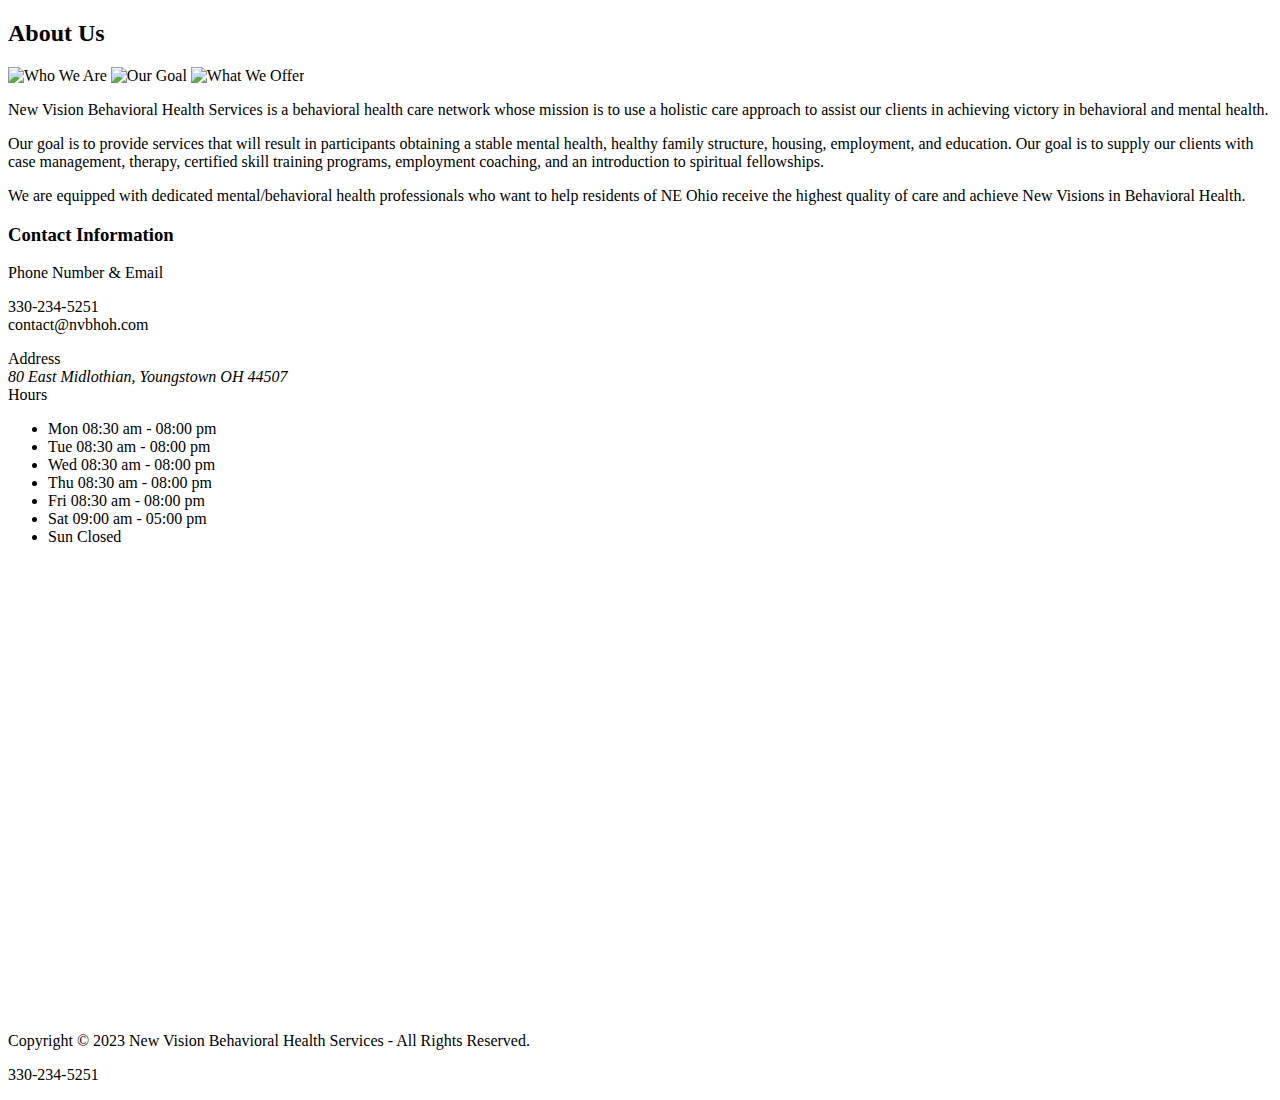
==== src/about.html @ 6af49c3f "Finilizing site" ====
<!DOCTYPE html>
<html lang="en">
<head>
    <meta charset="UTF-8">
    <meta name="viewport" content="width=device-width, initial-scale=1.0">
    <title>New Vision Behavioral Health Services</title>
    <link rel="shortcut icon" href="/nvbhs/assets/logos/logo3.webp" type="image/x-icon">
    <link rel="stylesheet" href="/nvbhs/styles/master.css?v=1.0">
    <link rel="stylesheet" href="/nvbhs/styles/about.css?v=1.0">
    <script src="https://www.google.com/recaptcha/api.js"></script>
    <script
    src="https://code.jquery.com/jquery-3.7.1.min.js"
    integrity="sha256-/JqT3SQfawRcv/BIHPThkBvs0OEvtFFmqPF/lYI/Cxo="
    crossorigin="anonymous"></script>
    <script defer>
        $(() => $('#nav-placeholder').load('/nvbhs/src/nav.html'));
    </script>
    <script defer>
        $(document).ready(() => {
            const height = $('footer').height()
            $('#content-wrapper').css('min-height', `calc(100vh - ${height}px -4rem)`);
        });
    </script>
    <script src="/nvbhs/javascript/hours.js"></script>
</head>
<body>
    <div id="nav-placeholder"></div>
    <div class="content-wrapper">
        <div class="no-footer-wrapper">
            <h2>About Us</h2>
            <main>
                <img id="who-we-are-logo" src="/nvbhs/assets/logos/who_we_are1.webp" alt="Who We Are" class="logo">
                <img id="our-goal-logo" src="/nvbhs/assets/logos/our_goal1.webp" alt="Our Goal" class="logo">
                <img id="what-we-offer-logo" src="/nvbhs/assets/logos/what_we_offer1.webp" alt="What We Offer" class="logo">
                <p id="who-we-are-p">New Vision Behavioral Health Services is a behavioral health care network whose mission is to use a holistic care approach to assist our clients in achieving victory in behavioral and mental health.</p>
                <p id="our-goal-p">Our goal is to provide services that will result in participants obtaining a stable mental health, healthy family structure, housing, employment, and education. Our goal is to supply our clients with case management, therapy, certified skill training programs, employment coaching, and an introduction to spiritual fellowships.</p>
                <p id="what-we-offer-p">We are equipped with dedicated mental/behavioral health professionals who want to help residents of NE Ohio receive the highest quality of care and achieve New Visions in Behavioral Health. </p>
            </main>
            <section>
                <div id="contact-info-container">
                    <h3>Contact Information</h3>
                    <span>Phone Number & Email</span>
                    <p>330-234-5251<br>contact@nvbhoh.com</p>
                    <span>Address</span>
                    <address>80 East Midlothian, Youngstown OH 44507</address>
                    <div id="hours-container">
                        <span id="hours">Hours <img src="/nvbhs/assets/images/down-arrow.png" alt=""></span>
                        <p id="today-hours"></p>
                        <ul id="hours-list">
                            <li>Mon 08:30 am - 08:00 pm</li>
                            <li>Tue 08:30 am - 08:00 pm</li>
                            <li>Wed 08:30 am - 08:00 pm</li>
                            <li>Thu 08:30 am - 08:00 pm</li>
                            <li>Fri 08:30 am - 08:00 pm</li>
                            <li>Sat 09:00 am - 05:00 pm</li>
                            <li>Sun Closed</li>
                        </ul>
                    </div>
                </div>
                <div id="directions">
                    <iframe src="https://www.google.com/maps/embed?pb=!1m18!1m12!1m3!1d3008.3609446712067!2d-80.66137432268943!3d41.06110221616835!2m3!1f0!2f0!3f0!3m2!1i1024!2i768!4f13.1!3m3!1m2!1s0x8833facb3ec76c6f%3A0x40d3fc10c9a817d2!2s80%20E%20Midlothian%20Blvd%2C%20Youngstown%2C%20OH%2044507!5e0!3m2!1sen!2sus!4v1698791324848!5m2!1sen!2sus" width="600" height="450" style="border:0;" allowfullscreen="" loading="lazy" referrerpolicy="no-referrer-when-downgrade"></iframe>
                </div>
            </section>
        </div>
        <footer>
            <p id="copy-right">Copyright © 2023 New Vision Behavioral Health Services - All Rights Reserved.</p>
            <p id="phone_num">330-234-5251</p>
        </footer>
    </div>
</body>
</html>
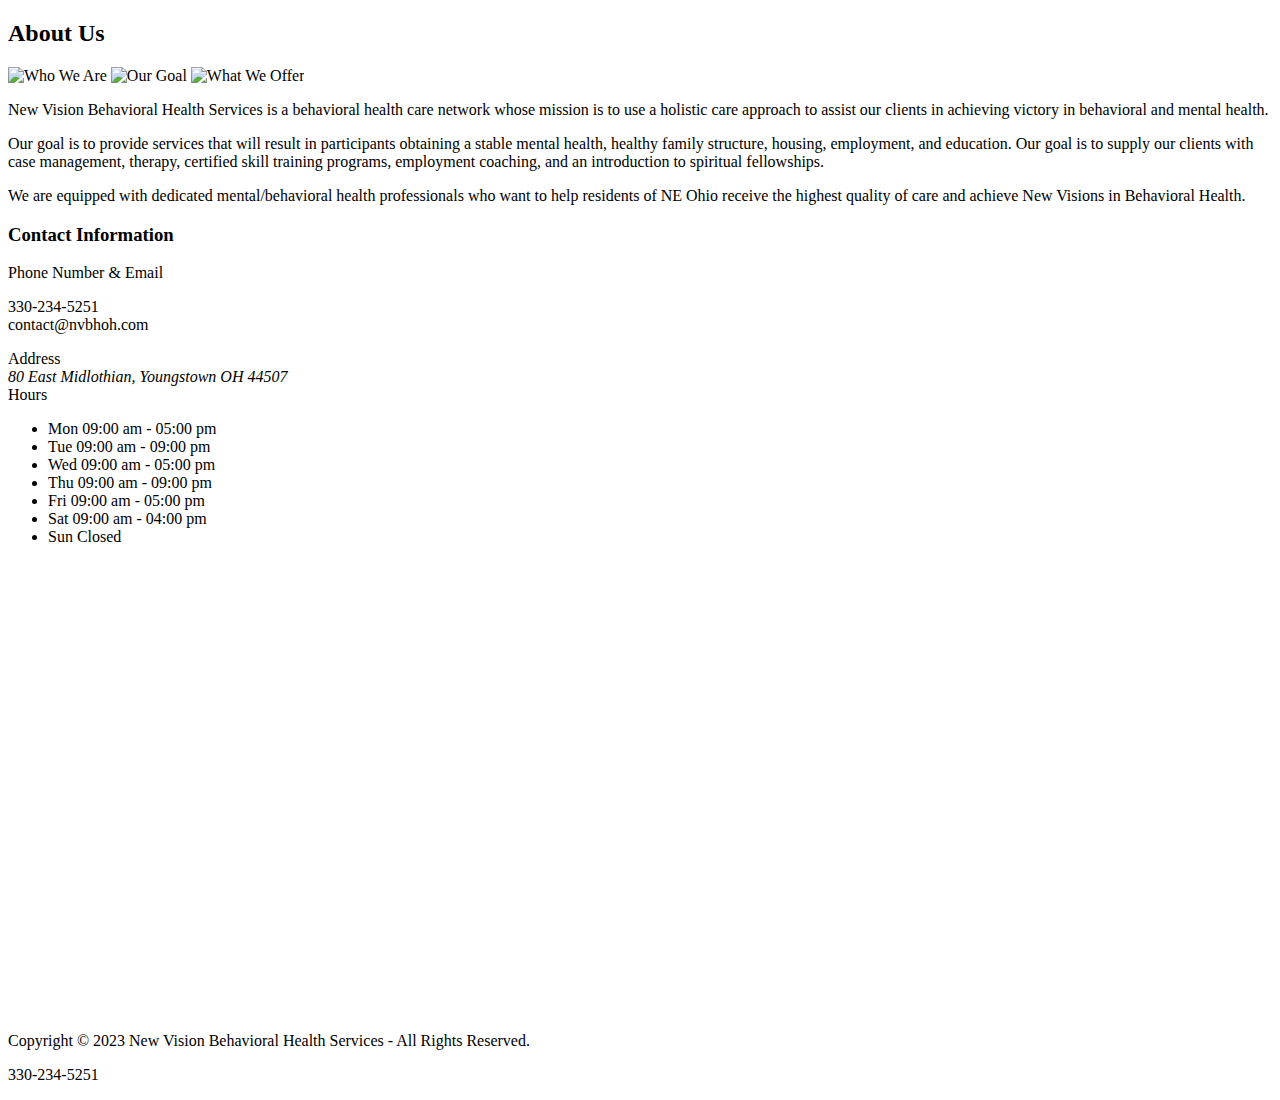
==== commit 39b21773: "Edited hours and form placeholders" ====
--- a/src/about.html
+++ b/src/about.html
@@ -21,7 +21,7 @@
             $('#content-wrapper').css('min-height', `calc(100vh - ${height}px -4rem)`);
         });
     </script>
-    <script src="/nvbhs/javascript/hours.js"></script>
+    <script src="/nvbhs/javascript/hours.js?v=1.1"></script>
 </head>
 <body>
     <div id="nav-placeholder"></div>
@@ -47,12 +47,12 @@
                         <span id="hours">Hours <img src="/nvbhs/assets/images/down-arrow.png" alt=""></span>
                         <p id="today-hours"></p>
                         <ul id="hours-list">
-                            <li>Mon 08:30 am - 08:00 pm</li>
-                            <li>Tue 08:30 am - 08:00 pm</li>
-                            <li>Wed 08:30 am - 08:00 pm</li>
-                            <li>Thu 08:30 am - 08:00 pm</li>
-                            <li>Fri 08:30 am - 08:00 pm</li>
-                            <li>Sat 09:00 am - 05:00 pm</li>
+                            <li>Mon 09:00 am - 05:00 pm</li>
+                            <li>Tue 09:00 am - 09:00 pm</li>
+                            <li>Wed 09:00 am - 05:00 pm</li>
+                            <li>Thu 09:00 am - 09:00 pm</li>
+                            <li>Fri 09:00 am - 05:00 pm</li>
+                            <li>Sat 09:00 am - 04:00 pm</li>
                             <li>Sun Closed</li>
                         </ul>
                     </div>
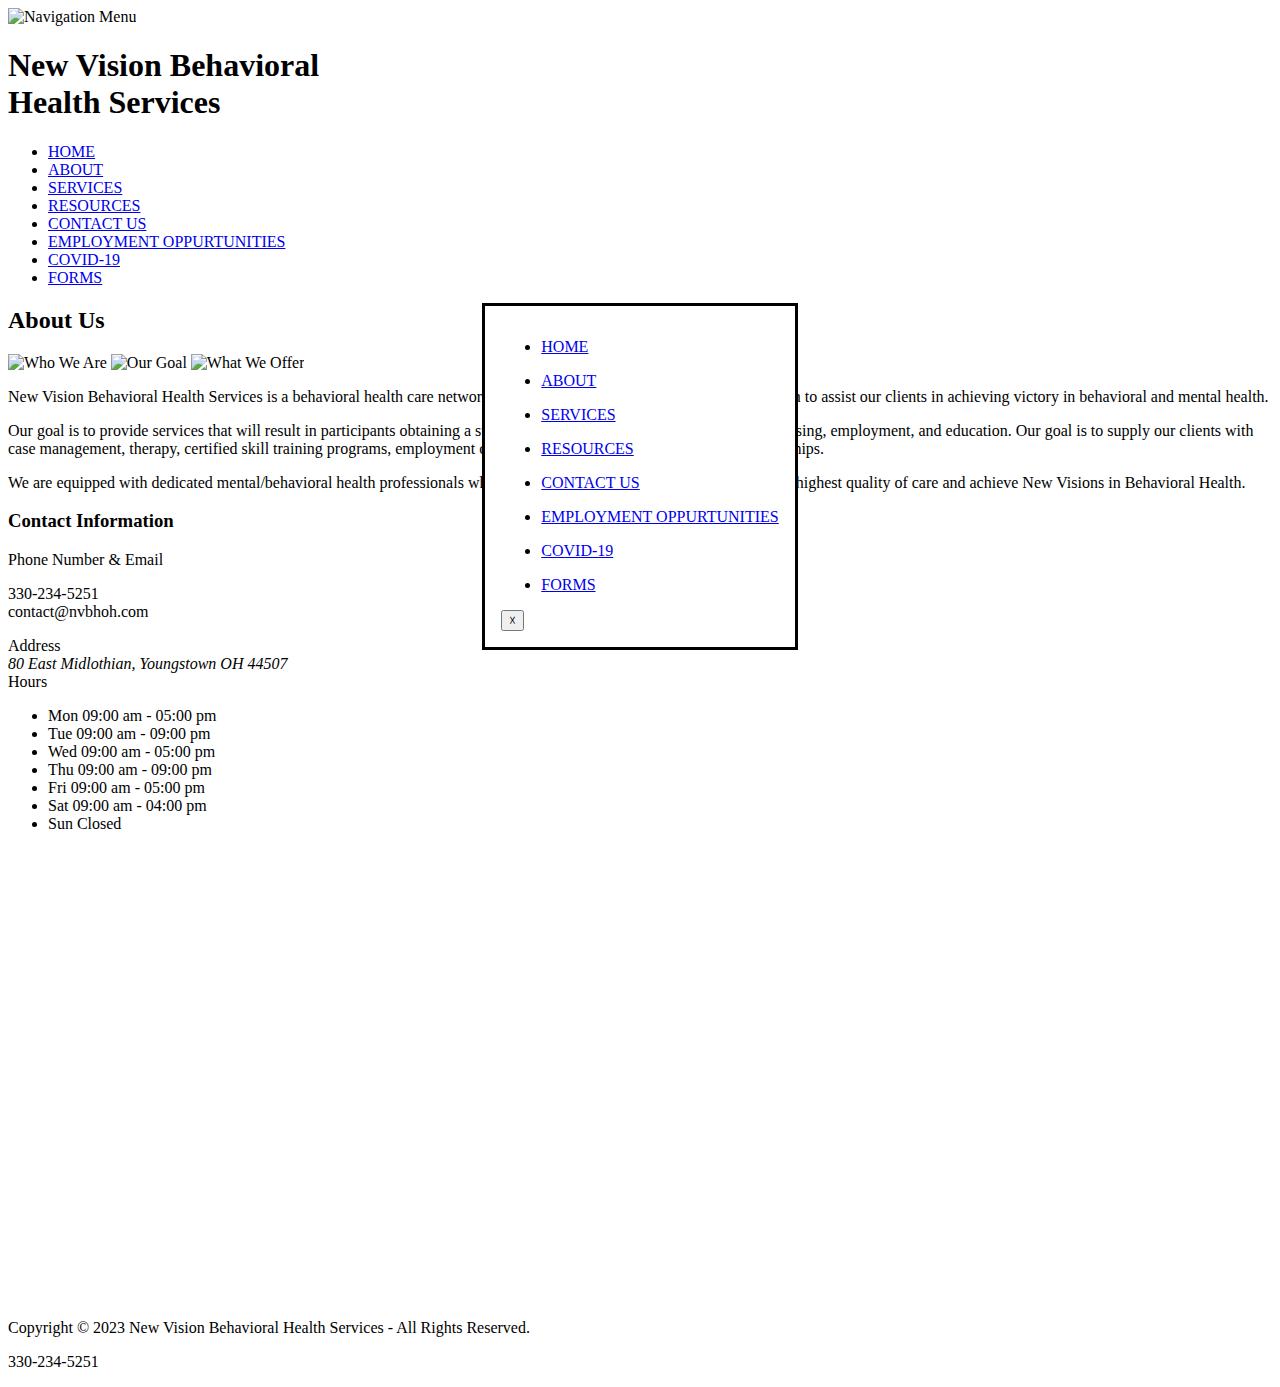
==== commit 36549a60: "Updated HTML strcture" ====
--- a/src/about.html
+++ b/src/about.html
@@ -24,6 +24,40 @@
     <script src="/nvbhs/javascript/hours.js?v=1.1"></script>
 </head>
 <body>
+    <nav>
+        <img id="nav-menu" src="/nvbhs/assets/logos/hamburger-icon.png" alt="Navigation Menu">
+        <h1>
+            New Vision Behavioral <br>
+            Health Services
+        </h1>
+        <ul id="link-container">
+            <li><a href="/nvbhs/index.html">HOME</a></li>
+            <li><a href="/nvbhs/src/about.html">ABOUT</a></li>
+            <li><a href="/nvbhs/src/services.html">SERVICES</a></li>
+            <li><a href="/nvbhs/src/resources.html">RESOURCES</a></li>
+            <li><a href="/nvbhs/src/contact_us.html">CONTACT US</a></li>
+            <li><a href="https://www.indeed.com/cmp/New-Vision-Behavioral-Health/about" target="_blank">EMPLOYMENT OPPURTUNITIES</a></li>
+            <li><a href="/nvbhs/src/covid19.html">COVID-19</a></li>
+            <li><a href="/nvbhs/src/forms.html">FORMS</a></li>
+        </ul>
+    </nav>
+    <dialog id="nav-dialog" open="false">
+        <div id="dialog-content-container">
+            <ul id="dialog-link-container">
+                <li><a href="/nvbhs/index.html"><p>HOME</p></a></li>
+                <li><a href="/nvbhs/src/about.html"><p>ABOUT</p></a></li>
+                <li><a href="/nvbhs/src/services.html"><p>SERVICES</p></a></li>
+                <li><a href="/nvbhs/src/resources.html"><p>RESOURCES</p></a></li>
+                <li><a href="/nvbhs/src/contact_us.html"><p>CONTACT US</p></a></li>
+                <li><a href="https://www.indeed.com/cmp/New-Vision-Behavioral-Health/about" target="_blank"><p>EMPLOYMENT OPPURTUNITIES</p></a></li>
+                <li><a href="/nvbhs/src/covid19.html"><p>COVID-19</p></a></li>
+                <li><a href="/nvbhs/src/forms.html"><p>FORMS</p></a></li>
+            </ul>
+            <button>
+                <span>&#9747;</span>
+            </button>
+        </div>
+    </dialog>
     <div id="nav-placeholder"></div>
     <div class="content-wrapper">
         <div class="no-footer-wrapper">
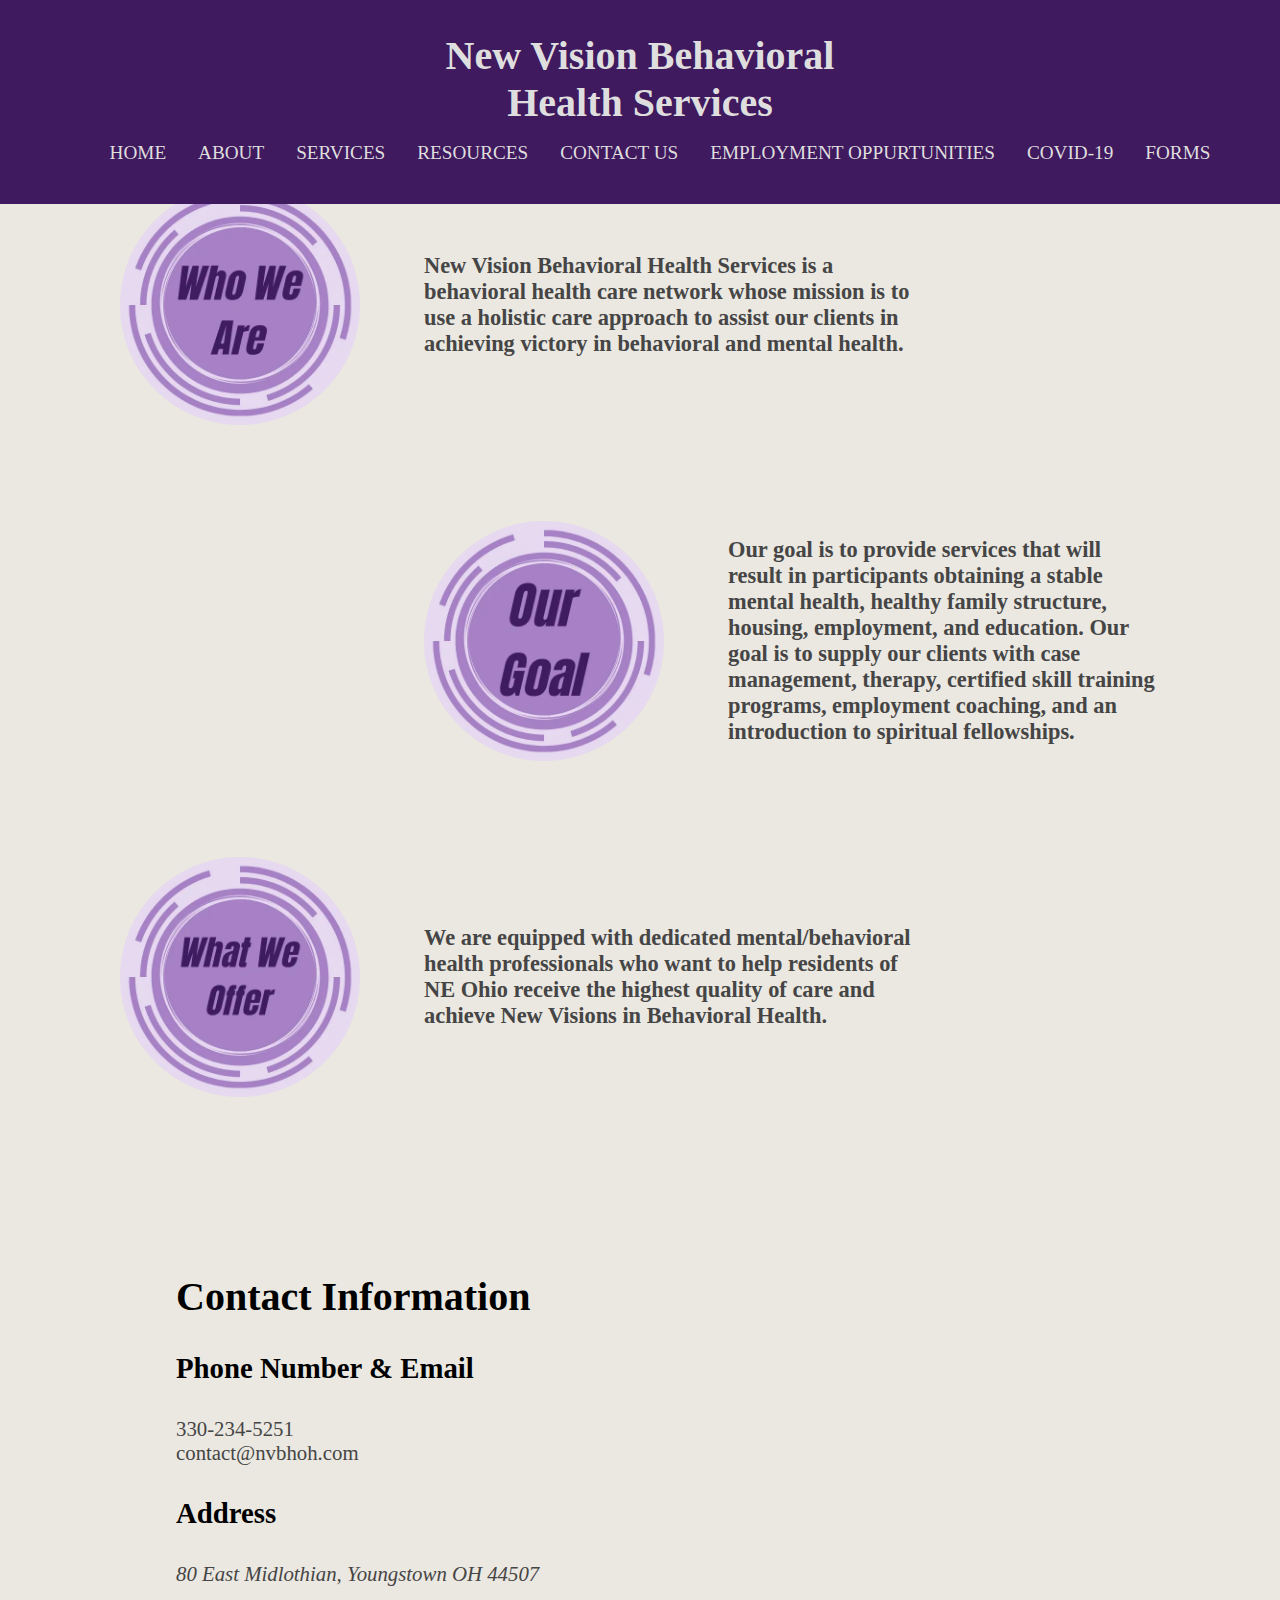
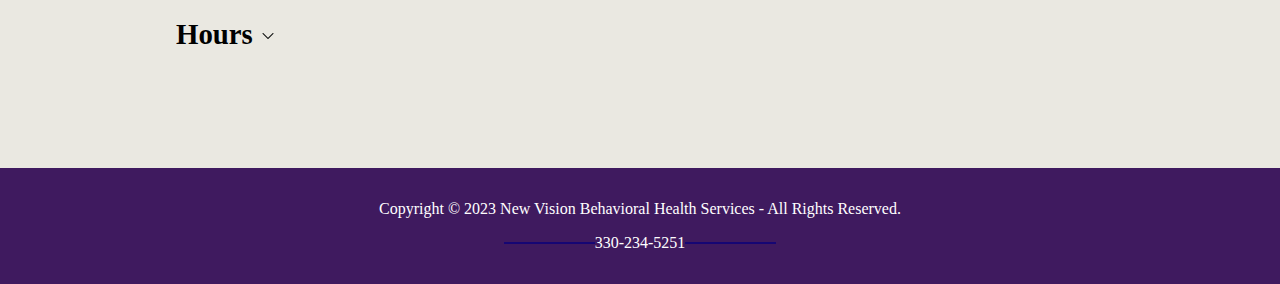
==== commit 8a30b3f2: "Changing file structure" ====
--- a/src/about.html
+++ b/src/about.html
@@ -4,16 +4,16 @@
     <meta charset="UTF-8">
     <meta name="viewport" content="width=device-width, initial-scale=1.0">
     <title>New Vision Behavioral Health Services</title>
-    <link rel="shortcut icon" href="/nvbhs/assets/logos/logo3.webp" type="image/x-icon">
-    <link rel="stylesheet" href="/nvbhs/styles/master.css?v=1.0">
-    <link rel="stylesheet" href="/nvbhs/styles/about.css?v=1.0">
+    <link rel="shortcut icon" href="/assets/logos/logo3.webp" type="image/x-icon">
+    <link rel="stylesheet" href="/styles/master.css?v=1.0">
+    <link rel="stylesheet" href="/styles/about.css?v=1.0">
     <script src="https://www.google.com/recaptcha/api.js"></script>
     <script
     src="https://code.jquery.com/jquery-3.7.1.min.js"
     integrity="sha256-/JqT3SQfawRcv/BIHPThkBvs0OEvtFFmqPF/lYI/Cxo="
     crossorigin="anonymous"></script>
     <script defer>
-        $(() => $('#nav-placeholder').load('/nvbhs/src/nav.html'));
+        $(() => $('#nav-placeholder').load('/src/nav.html'));
     </script>
     <script defer>
         $(document).ready(() => {
@@ -21,37 +21,37 @@
             $('#content-wrapper').css('min-height', `calc(100vh - ${height}px -4rem)`);
         });
     </script>
-    <script src="/nvbhs/javascript/hours.js?v=1.1"></script>
+    <script src="/javascript/hours.js?v=1.1"></script>
 </head>
 <body>
     <nav>
-        <img id="nav-menu" src="/nvbhs/assets/logos/hamburger-icon.png" alt="Navigation Menu">
+        <img id="nav-menu" src="/assets/logos/hamburger-icon.png" alt="Navigation Menu">
         <h1>
             New Vision Behavioral <br>
             Health Services
         </h1>
         <ul id="link-container">
-            <li><a href="/nvbhs/index.html">HOME</a></li>
-            <li><a href="/nvbhs/src/about.html">ABOUT</a></li>
-            <li><a href="/nvbhs/src/services.html">SERVICES</a></li>
-            <li><a href="/nvbhs/src/resources.html">RESOURCES</a></li>
-            <li><a href="/nvbhs/src/contact_us.html">CONTACT US</a></li>
+            <li><a href="/index.html">HOME</a></li>
+            <li><a href="/src/about.html">ABOUT</a></li>
+            <li><a href="/src/services.html">SERVICES</a></li>
+            <li><a href="/src/resources.html">RESOURCES</a></li>
+            <li><a href="/src/contact_us.html">CONTACT US</a></li>
             <li><a href="https://www.indeed.com/cmp/New-Vision-Behavioral-Health/about" target="_blank">EMPLOYMENT OPPURTUNITIES</a></li>
-            <li><a href="/nvbhs/src/covid19.html">COVID-19</a></li>
-            <li><a href="/nvbhs/src/forms.html">FORMS</a></li>
+            <li><a href="/src/covid19.html">COVID-19</a></li>
+            <li><a href="/src/forms.html">FORMS</a></li>
         </ul>
     </nav>
     <dialog id="nav-dialog" open="false">
         <div id="dialog-content-container">
             <ul id="dialog-link-container">
-                <li><a href="/nvbhs/index.html"><p>HOME</p></a></li>
-                <li><a href="/nvbhs/src/about.html"><p>ABOUT</p></a></li>
-                <li><a href="/nvbhs/src/services.html"><p>SERVICES</p></a></li>
-                <li><a href="/nvbhs/src/resources.html"><p>RESOURCES</p></a></li>
-                <li><a href="/nvbhs/src/contact_us.html"><p>CONTACT US</p></a></li>
+                <li><a href="/index.html"><p>HOME</p></a></li>
+                <li><a href="/src/about.html"><p>ABOUT</p></a></li>
+                <li><a href="/src/services.html"><p>SERVICES</p></a></li>
+                <li><a href="/src/resources.html"><p>RESOURCES</p></a></li>
+                <li><a href="/src/contact_us.html"><p>CONTACT US</p></a></li>
                 <li><a href="https://www.indeed.com/cmp/New-Vision-Behavioral-Health/about" target="_blank"><p>EMPLOYMENT OPPURTUNITIES</p></a></li>
-                <li><a href="/nvbhs/src/covid19.html"><p>COVID-19</p></a></li>
-                <li><a href="/nvbhs/src/forms.html"><p>FORMS</p></a></li>
+                <li><a href="/src/covid19.html"><p>COVID-19</p></a></li>
+                <li><a href="/src/forms.html"><p>FORMS</p></a></li>
             </ul>
             <button>
                 <span>&#9747;</span>
@@ -63,9 +63,9 @@
         <div class="no-footer-wrapper">
             <h2>About Us</h2>
             <main>
-                <img id="who-we-are-logo" src="/nvbhs/assets/logos/who_we_are1.webp" alt="Who We Are" class="logo">
-                <img id="our-goal-logo" src="/nvbhs/assets/logos/our_goal1.webp" alt="Our Goal" class="logo">
-                <img id="what-we-offer-logo" src="/nvbhs/assets/logos/what_we_offer1.webp" alt="What We Offer" class="logo">
+                <img id="who-we-are-logo" src="/assets/logos/who_we_are1.webp" alt="Who We Are" class="logo">
+                <img id="our-goal-logo" src="/assets/logos/our_goal1.webp" alt="Our Goal" class="logo">
+                <img id="what-we-offer-logo" src="/assets/logos/what_we_offer1.webp" alt="What We Offer" class="logo">
                 <p id="who-we-are-p">New Vision Behavioral Health Services is a behavioral health care network whose mission is to use a holistic care approach to assist our clients in achieving victory in behavioral and mental health.</p>
                 <p id="our-goal-p">Our goal is to provide services that will result in participants obtaining a stable mental health, healthy family structure, housing, employment, and education. Our goal is to supply our clients with case management, therapy, certified skill training programs, employment coaching, and an introduction to spiritual fellowships.</p>
                 <p id="what-we-offer-p">We are equipped with dedicated mental/behavioral health professionals who want to help residents of NE Ohio receive the highest quality of care and achieve New Visions in Behavioral Health. </p>
@@ -78,7 +78,7 @@
                     <span>Address</span>
                     <address>80 East Midlothian, Youngstown OH 44507</address>
                     <div id="hours-container">
-                        <span id="hours">Hours <img src="/nvbhs/assets/images/down-arrow.png" alt=""></span>
+                        <span id="hours">Hours <img src="/assets/images/down-arrow.png" alt=""></span>
                         <p id="today-hours"></p>
                         <ul id="hours-list">
                             <li>Mon 09:00 am - 05:00 pm</li>
--- a/styles/master.css
+++ b/styles/master.css
@@ -0,0 +1,309 @@
+:root {
+    --text-color: #464545;
+    --line-color: #969696; 
+    --purple: #3F1A5F;
+}
+
+html {
+    background-color: #EAE8E1;
+    scroll-behavior: smooth;
+}
+
+body {
+    margin: 0;
+    overflow-x: hidden;
+    overflow-y: auto;
+}
+
+.content-wrapper {
+    display: grid;
+    grid-template-rows: 1fr auto;
+    min-height: 100vh;
+}
+
+h2 {
+    max-width: 90vw;
+    text-align: center;
+}
+
+@font-face {
+    font-family: open_sans;
+    src: url(/nvbhs/fonts/Open_Sans/OpenSans-VariableFont_wdth\,wght.ttf);
+}
+@font-face {
+    font-family: oswald;
+    src: url(/nvbhs/fonts/Oswald/Oswald-VariableFont_wght.ttf);
+}
+@font-face {
+    font-family: playfair;
+    src: url(/nvbhs/fonts/Playfair_Display/PlayfairDisplay-VariableFont_wght.ttf);
+}
+
+/* NAV */
+h2 {
+    font-size: 3rem;
+    font-weight: 100;
+    width: fit-content;
+    position: relative;
+    margin: 0 auto 5rem;
+}
+
+h2::before, h2::after {
+    content: "";
+    background-color: var(--line-color);
+    height: 1px;
+    width: 50%;
+    position: absolute;
+    top: 55%;
+}
+
+h2::before {right: 100%;}
+h2::after {left: 100%;}
+
+/* Gets rid of before and after lines on small screens */
+@media screen and (max-width: 800px) {
+    h2::before, h2::after, h3::before, h3::after, h4::before, h4::after {
+        display: none;
+    }
+}
+
+#nav-placeholder {height: 0;}
+
+nav {
+    background-color: var(--purple);
+    color: rgb(223, 222, 222);
+    position: fixed;
+    top: 0;
+    left: 0;
+    width: 100%;
+    max-height: 15rem;
+    z-index: 998;
+    padding: 1rem 0;
+}
+
+nav img {
+    position: absolute;
+    height: 3rem;
+    inset: 1rem;
+    display: none;
+}
+
+nav img:hover {
+    cursor: pointer;
+    transform: scale(1.1);
+}
+
+.fade-in {animation: fade-in 200ms forwards;}
+.fade-out {animation: fade-out 200ms forwards;}
+
+dialog {
+    width: 100vw;
+    height: 100vh;
+}
+
+#nav-dialog {
+    position: fixed;
+    display: none;
+    top: 0;
+    left: 0;
+    width: 100%;
+    height: 100%;
+    background-color: var(--purple);
+    padding: 0;
+    z-index: 999;
+    border: none;
+    overflow-y: auto;
+}
+
+.slide-in {animation: slide-in 500ms ease;}
+.slide-out {animation: slide-out 500ms ease;}
+
+#dialog-content-container {
+    background: none;
+    max-height: 100%;
+    width: 35rem;
+    margin: 10rem auto 0;
+    display: flex;
+    justify-content: space-around;
+    align-items: flex-start;
+    padding-left: 1rem;
+}
+
+#dialog-content-container button {
+    padding: .5rem 1rem;
+    border: none;
+    background: none;
+    color: #ffffff;
+    margin-top: 1rem;
+}
+
+#nav-dialog button:hover {
+    cursor: pointer;
+    background-color: #ff0000;
+    border-radius: .5rem;
+}
+
+#dialog-content-container > button > span {
+    font-size: 2rem;
+    font-weight: bolder;
+}
+
+#dialog-link-container {
+    width: fit-content;
+    color: #ffffff;
+    list-style: none;
+    font-family: oswald;
+    font-size: 1.7rem;
+    padding: 0;
+}
+
+#dialog-link-container li {
+    display: block;
+    margin: 2rem 0;
+    width: 100%;
+    padding: 0 .5rem;
+    border-bottom: 1px solid #ffffff;
+}
+
+#dialog-link-container a {
+    text-decoration: none;
+    color: #ffffff
+}
+
+#dialog-link-container li:hover p:hover {
+    cursor: pointer;
+    transform-origin: 10%;
+    transform: scale(1.1);
+}
+
+@media screen and (max-width: 600px) {
+    #dialog-content-container {
+        justify-items: left;
+        width: fit-content;
+        gap: 2rem;
+    }
+    #dialog-content-container p {font-size: 1.5rem;}
+}
+
+@media screen and (max-height: 850px) {
+    #dialog-content-container {margin-top: 0;}
+    #dialog-content-container p {font-size: 1rem;}
+}
+
+@media screen and (min-height: 850px) and (max-height: 1100px) {
+    #dialog-content-container {margin-top: 1rem}
+}
+
+h1 {
+    margin: 1rem auto;
+    text-align: center;
+    font-size: 2.5rem;
+    font-family: oswald;
+}
+
+#link-container {
+    display: flex;
+    flex-wrap: wrap;
+    gap: 2rem;
+    align-items: center;
+    justify-content: center;
+    list-style-type: none;
+    margin: 0 auto 1.5rem;
+    font-family: oswald;
+    font-size: 1.2rem;
+}
+
+nav li {
+    text-align: center;
+    flex: 0 1 auto;
+    width: fit-content;
+    
+}
+
+nav li:hover {
+    /* cursor: pointer; */
+    transform: scale(1.1);
+    text-decoration: underline;
+}
+
+#link-container a {
+    text-decoration: none;
+    color: inherit;
+}
+
+@media screen and (max-width: 600px) {
+    nav img {
+        height: 2rem;
+        inset: .3rem;
+    }
+    h1 {font-size: 1.5rem;}
+}
+
+@media screen and (min-width: 600px) and (max-width: 1000px) {
+    h1 {font-size: 2rem;}
+}
+
+@keyframes slide-in {
+    0% {transform: translateX(-100%);}
+    100% {transform: translateX(0%);}
+}
+
+@keyframes slide-out {
+    0% {transform: translateX(0%);}
+    100% {transform: translateX(-100%);}
+}
+
+@keyframes fade-in {
+    0% {opacity: 0;}
+    100% {opacity: 100;}
+}
+
+@keyframes fade-out {
+    0% {opacity: 100;}
+    100% {opacity: 0;}
+}
+/* END NAV */
+
+/* Footer */
+
+footer {
+    background-color: var(--purple);
+    width: 100vw;
+    padding: 2rem 0;
+    margin-bottom: 0;
+}
+
+footer > p {
+    color: #ffffff;
+    margin: auto;
+    width: fit-content;
+    max-width: 90%;
+    text-align: center;
+    font-family: opensans;
+}
+
+#phone_num {
+    position: relative;
+    margin-top: 1rem;
+}
+
+#phone_num::before, #phone_num::after {
+    content: "";
+    background-color: #160674;
+    height: 2px;
+    width: 100%;
+    position: absolute;
+    top: 50%;
+    transform: translateY(-50%);
+}
+
+#phone_num::before {right: 100%;}
+#phone_num::after {left: 100%;}
+
+@media screen and (max-width: 400px) {
+    #phone_num::before, #phone_num::after {
+        width: 20%;
+    }
+}
+
+/* End Footer */--- a/styles/about.css
+++ b/styles/about.css
@@ -0,0 +1,227 @@
+.content-wrapper {transform: translateY(50px);}
+
+
+main {
+    display: grid;
+    grid-template-columns:  repeat(2, 15rem) repeat(2, auto);
+    grid-template-rows: repeat(3, 15rem);  
+    grid-template-areas: 
+    /* 'header header header header' */
+    'logo-1 p-1 p-1 .'
+    '. logo-2 p-2 p-2'
+    'logo-3 p-3 p-3 .';
+    column-gap: 4rem;
+    row-gap: 6rem;
+    margin: auto;
+    width: 65rem;
+}
+
+.logo {
+    height: 100%;
+    width: 100%;
+    border-radius: 100%;
+}
+
+#who-we-are-logo {
+    grid-area: logo-1;
+}
+
+#our-goal-logo {
+    grid-area: logo-2;
+}
+
+#what-we-offer-logo {
+    grid-area: logo-3;
+}
+
+#who-we-are {
+    grid-area: span-1; 
+}
+
+#our-goal {
+    grid-area: span-2;
+}
+
+#what-we-offer {
+    grid-area: span-3; 
+}
+
+#who-we-are-p {
+    grid-area: p-1;
+}
+
+#our-goal-p {
+    grid-area: p-2;
+}
+
+#what-we-offer-p {
+    grid-area: p-3; 
+}
+
+main p {
+    font-size: 1.4rem;
+    font-weight: bold;
+    color: var(--text-color);
+    font-family: playfair;
+    display: flex;
+    justify-content: center;
+    align-items: center;
+}
+
+@media screen and (max-width: 900px) {
+    main {
+        width: 95vw;
+        grid-template-columns: repeat(3, 1fr);
+        grid-template-areas: 
+        '. logo-1 .'
+        'p-1 p-1 p-1'
+        '. logo-2 .'
+        'p-2 p-2 p-2'
+        '. logo-3 .'
+        'p-3 p-3 p-3';
+        gap: 1rem;
+    }
+
+    .logo {
+        width: 15rem;
+        margin-bottom: 1rem;
+    }
+
+    main p {
+        margin-bottom: 4rem;
+        text-align: center;
+    }
+}
+
+@media screen and (min-width: 900px) and (max-width: 1200px ) {
+    main {
+        width: 95vw;
+        grid-template-areas: 
+        'logo-1 p-1 p-1'
+        'logo-2 p-2 p-2'
+        'logo-3 p-3 p-3';
+    }
+}
+
+/* End About Us Gird */
+
+/* Contact Info  */
+
+section {
+    display: grid;
+    grid-template-columns: repeat(2, auto);
+    margin: 10rem auto 5rem;
+    max-width: 95vw;
+}
+
+#contact-info-container {
+    display: flex;
+    flex-direction: column;
+    width: fit-content;
+    justify-content: center;
+    /* margin-left: 10%; */
+}
+
+#contact-info-container *:not(h2):not(#hours):not(img):not(#today-hours):not(#hours-container ul) {margin: 1rem;}
+
+h3 {
+    font-size: 2.5rem;
+    margin-bottom: 5rem;
+}
+
+#contact-info-container span {
+    font-size: 1.8rem;
+    font-family: playfair;
+    font-weight: bold;
+}
+
+#contact-info-container span {width: fit-content;}
+
+#contact-info-container p, address, #hours-container li {
+    font-size: 1.3rem;
+    color: var(--text-color);
+}
+
+iframe {
+    width: 100%;
+    height: 100%;
+}
+
+span > img {
+    max-height: 1rem;
+    aspect-ratio: 1 / 1;
+}
+
+#hours-container:hover, #hours-container:active {cursor:context-menu;}
+
+#hours-container:hover img, #hours-container:active img {
+    transform: rotate(180deg);
+    transition: transform 300ms;
+}
+
+.rotateBack {animation: rotateBack 300ms forwards;}
+
+#hours-list {
+    list-style: none;
+    padding: 0;
+    text-align: left;
+    z-index: 999;
+    margin: 0;
+}
+
+#hours-list li {
+    display: none;
+}
+
+.slideDown {animation: slideDown 1s forwards;}
+
+.slideUp {animation: slideUp 1s forwards;}
+
+@keyframes slideDown {
+    0% {transform: translateY(-10%);}
+    100% {transform: translateY(0%);}
+}
+
+@keyframes slideUp {
+    0% {transform: translateY(0%);}
+    100% {transform: translateY(-10%);}
+}
+
+@keyframes rotateBack {
+    0% {transform: rotate(180deg);}
+    100% {transform: rotate(0deg);}
+}
+
+@media screen and (max-width: 1000px) {
+    section {
+        grid-template-columns: 1fr;
+        grid-template-rows: repeat(2, 1fr);
+        margin-top: 2rem;
+    }
+    #contact-info-container {
+        margin: auto;
+        justify-content: center;
+        text-align: center;
+        align-items: center;
+    }
+}
+
+@media screen and (min-width: 2000px) {
+    section{
+        width: 50vw;
+    }
+}
+
+@media screen and (min-width: 1000px) and (max-width: 1400px) {
+    section {
+        width: 75vw;
+    }
+}
+
+@media screen and (min-width: 1400px) and (max-width: 2000px) {
+    section {
+        width: 70vw;
+    }
+}
+
+/* End Contact Info */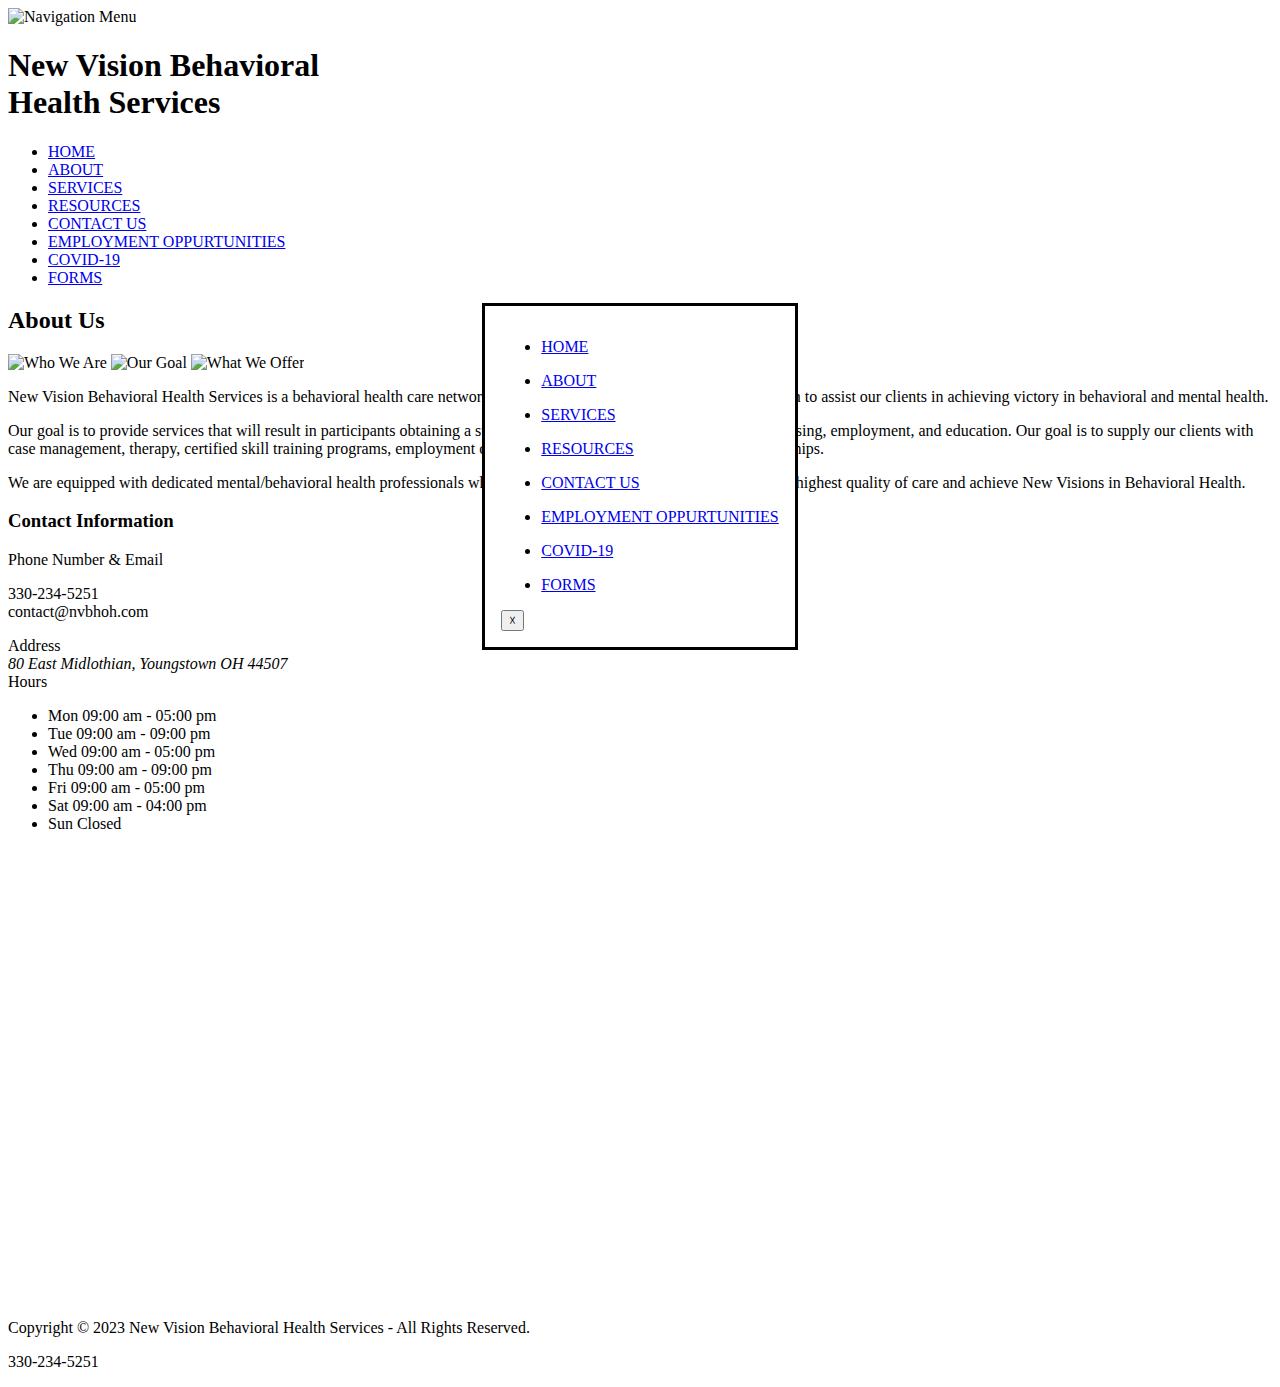
==== commit 08a175a2: "Updated file pathing" ====
--- a/src/about.html
+++ b/src/about.html
@@ -4,16 +4,16 @@
     <meta charset="UTF-8">
     <meta name="viewport" content="width=device-width, initial-scale=1.0">
     <title>New Vision Behavioral Health Services</title>
-    <link rel="shortcut icon" href="/assets/logos/logo3.webp" type="image/x-icon">
-    <link rel="stylesheet" href="/styles/master.css?v=1.0">
-    <link rel="stylesheet" href="/styles/about.css?v=1.0">
+    <link rel="shortcut icon" href="assets/logos/logo3.webp" type="image/x-icon">
+    <link rel="stylesheet" href="styles/master.css?v=1.0">
+    <link rel="stylesheet" href="styles/about.css?v=1.0">
     <script src="https://www.google.com/recaptcha/api.js"></script>
     <script
     src="https://code.jquery.com/jquery-3.7.1.min.js"
     integrity="sha256-/JqT3SQfawRcv/BIHPThkBvs0OEvtFFmqPF/lYI/Cxo="
     crossorigin="anonymous"></script>
     <script defer>
-        $(() => $('#nav-placeholder').load('/src/nav.html'));
+        $(() => $('#nav-placeholder').load('src/nav.html'));
     </script>
     <script defer>
         $(document).ready(() => {
@@ -21,37 +21,37 @@
             $('#content-wrapper').css('min-height', `calc(100vh - ${height}px -4rem)`);
         });
     </script>
-    <script src="/javascript/hours.js?v=1.1"></script>
+    <script src="javascript/hours.js?v=1.1"></script>
 </head>
 <body>
     <nav>
-        <img id="nav-menu" src="/assets/logos/hamburger-icon.png" alt="Navigation Menu">
+        <img id="nav-menu" src="assets/logos/hamburger-icon.png" alt="Navigation Menu">
         <h1>
             New Vision Behavioral <br>
             Health Services
         </h1>
         <ul id="link-container">
-            <li><a href="/index.html">HOME</a></li>
-            <li><a href="/src/about.html">ABOUT</a></li>
-            <li><a href="/src/services.html">SERVICES</a></li>
-            <li><a href="/src/resources.html">RESOURCES</a></li>
-            <li><a href="/src/contact_us.html">CONTACT US</a></li>
+            <li><a href="index.html">HOME</a></li>
+            <li><a href="src/about.html">ABOUT</a></li>
+            <li><a href="src/services.html">SERVICES</a></li>
+            <li><a href="src/resources.html">RESOURCES</a></li>
+            <li><a href="src/contact_us.html">CONTACT US</a></li>
             <li><a href="https://www.indeed.com/cmp/New-Vision-Behavioral-Health/about" target="_blank">EMPLOYMENT OPPURTUNITIES</a></li>
-            <li><a href="/src/covid19.html">COVID-19</a></li>
-            <li><a href="/src/forms.html">FORMS</a></li>
+            <li><a href="src/covid19.html">COVID-19</a></li>
+            <li><a href="src/forms.html">FORMS</a></li>
         </ul>
     </nav>
     <dialog id="nav-dialog" open="false">
         <div id="dialog-content-container">
             <ul id="dialog-link-container">
-                <li><a href="/index.html"><p>HOME</p></a></li>
-                <li><a href="/src/about.html"><p>ABOUT</p></a></li>
-                <li><a href="/src/services.html"><p>SERVICES</p></a></li>
-                <li><a href="/src/resources.html"><p>RESOURCES</p></a></li>
-                <li><a href="/src/contact_us.html"><p>CONTACT US</p></a></li>
+                <li><a href="index.html"><p>HOME</p></a></li>
+                <li><a href="src/about.html"><p>ABOUT</p></a></li>
+                <li><a href="src/services.html"><p>SERVICES</p></a></li>
+                <li><a href="src/resources.html"><p>RESOURCES</p></a></li>
+                <li><a href="src/contact_us.html"><p>CONTACT US</p></a></li>
                 <li><a href="https://www.indeed.com/cmp/New-Vision-Behavioral-Health/about" target="_blank"><p>EMPLOYMENT OPPURTUNITIES</p></a></li>
-                <li><a href="/src/covid19.html"><p>COVID-19</p></a></li>
-                <li><a href="/src/forms.html"><p>FORMS</p></a></li>
+                <li><a href="src/covid19.html"><p>COVID-19</p></a></li>
+                <li><a href="src/forms.html"><p>FORMS</p></a></li>
             </ul>
             <button>
                 <span>&#9747;</span>
@@ -63,9 +63,9 @@
         <div class="no-footer-wrapper">
             <h2>About Us</h2>
             <main>
-                <img id="who-we-are-logo" src="/assets/logos/who_we_are1.webp" alt="Who We Are" class="logo">
-                <img id="our-goal-logo" src="/assets/logos/our_goal1.webp" alt="Our Goal" class="logo">
-                <img id="what-we-offer-logo" src="/assets/logos/what_we_offer1.webp" alt="What We Offer" class="logo">
+                <img id="who-we-are-logo" src="assets/logos/who_we_are1.webp" alt="Who We Are" class="logo">
+                <img id="our-goal-logo" src="assets/logos/our_goal1.webp" alt="Our Goal" class="logo">
+                <img id="what-we-offer-logo" src="assets/logos/what_we_offer1.webp" alt="What We Offer" class="logo">
                 <p id="who-we-are-p">New Vision Behavioral Health Services is a behavioral health care network whose mission is to use a holistic care approach to assist our clients in achieving victory in behavioral and mental health.</p>
                 <p id="our-goal-p">Our goal is to provide services that will result in participants obtaining a stable mental health, healthy family structure, housing, employment, and education. Our goal is to supply our clients with case management, therapy, certified skill training programs, employment coaching, and an introduction to spiritual fellowships.</p>
                 <p id="what-we-offer-p">We are equipped with dedicated mental/behavioral health professionals who want to help residents of NE Ohio receive the highest quality of care and achieve New Visions in Behavioral Health. </p>
@@ -78,7 +78,7 @@
                     <span>Address</span>
                     <address>80 East Midlothian, Youngstown OH 44507</address>
                     <div id="hours-container">
-                        <span id="hours">Hours <img src="/assets/images/down-arrow.png" alt=""></span>
+                        <span id="hours">Hours <img src="assets/images/down-arrow.png" alt=""></span>
                         <p id="today-hours"></p>
                         <ul id="hours-list">
                             <li>Mon 09:00 am - 05:00 pm</li>
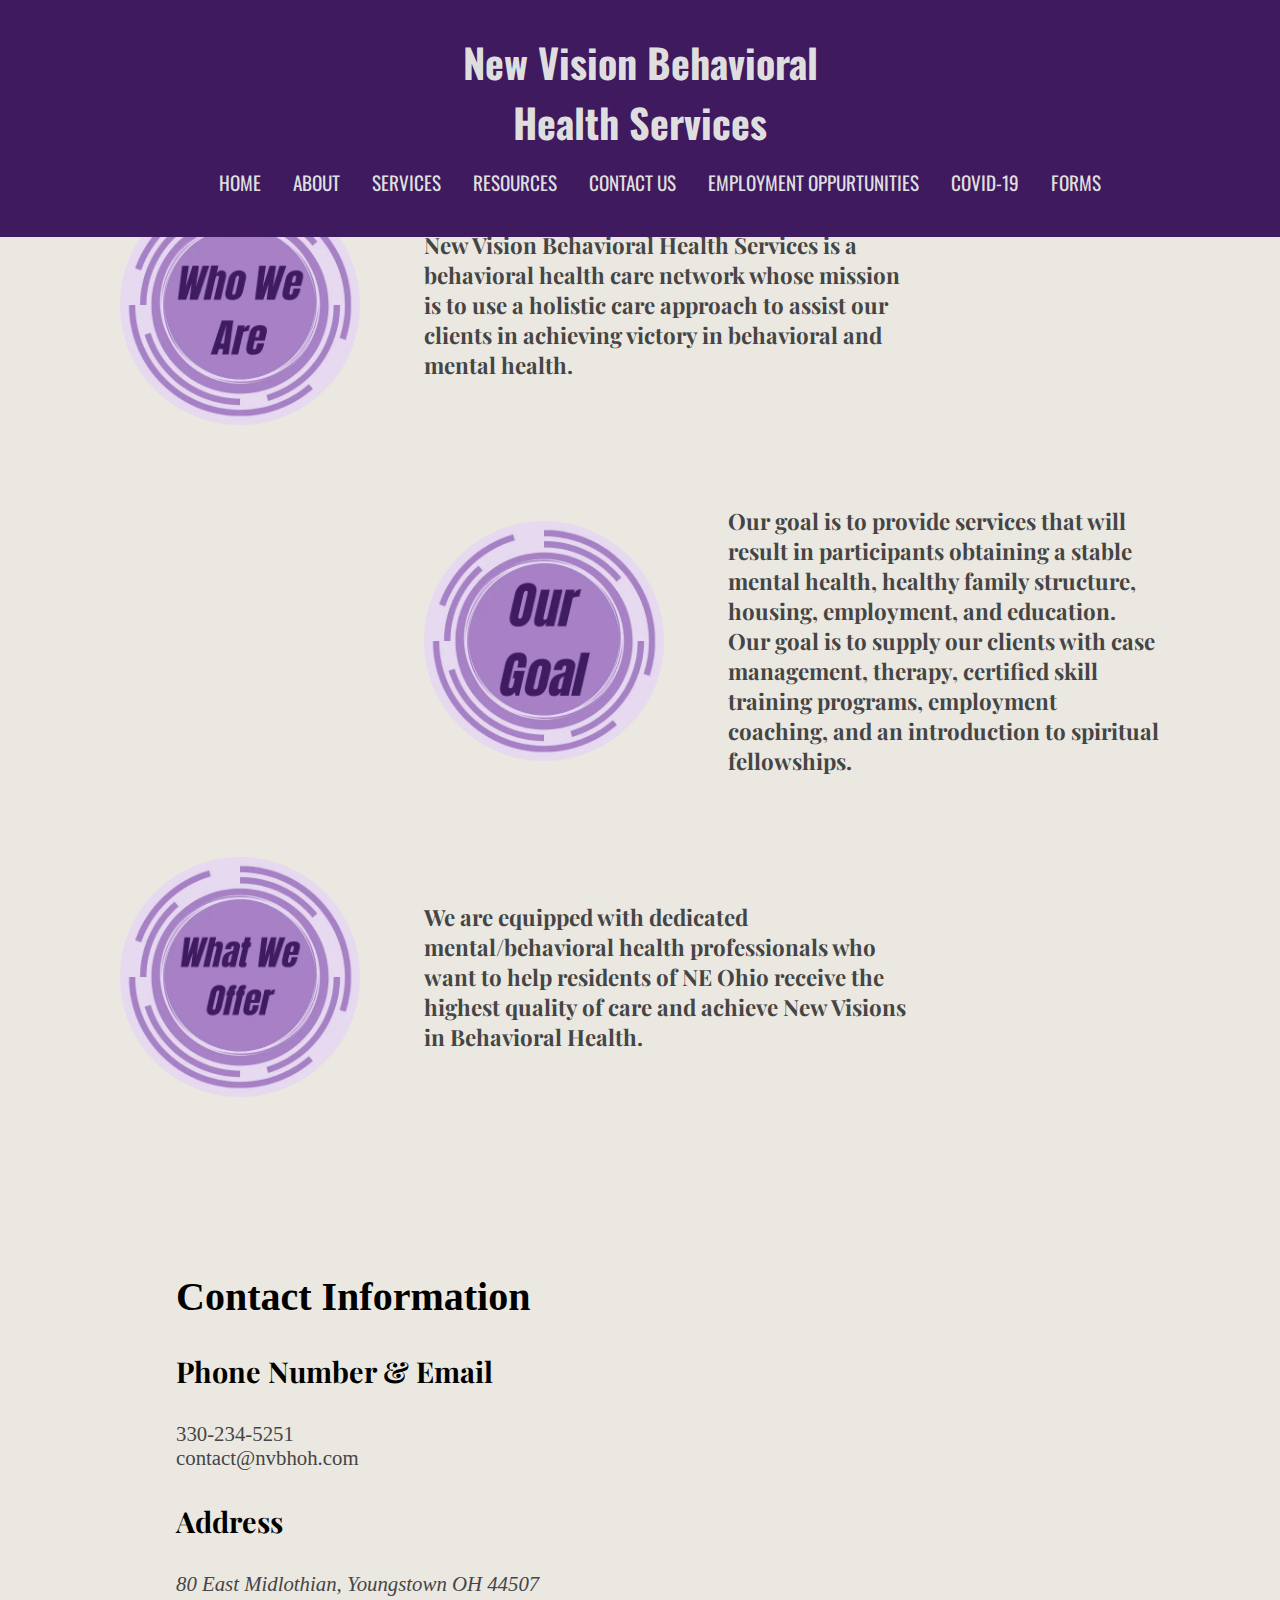
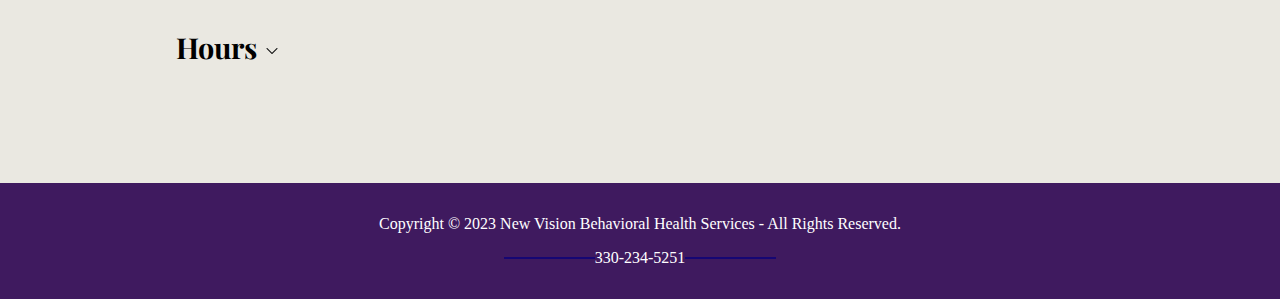
==== commit 40ee24ab: "Updated file pathing" ====
--- a/src/about.html
+++ b/src/about.html
@@ -4,16 +4,16 @@
     <meta charset="UTF-8">
     <meta name="viewport" content="width=device-width, initial-scale=1.0">
     <title>New Vision Behavioral Health Services</title>
-    <link rel="shortcut icon" href="assets/logos/logo3.webp" type="image/x-icon">
-    <link rel="stylesheet" href="styles/master.css?v=1.0">
-    <link rel="stylesheet" href="styles/about.css?v=1.0">
+    <link rel="shortcut icon" href="../assets/logos/logo3.webp" type="image/x-icon">
+    <link rel="stylesheet" href="../styles/master.css?v=1.2">
+    <link rel="stylesheet" href="../styles/about.css?v=1.1">
     <script src="https://www.google.com/recaptcha/api.js"></script>
     <script
     src="https://code.jquery.com/jquery-3.7.1.min.js"
     integrity="sha256-/JqT3SQfawRcv/BIHPThkBvs0OEvtFFmqPF/lYI/Cxo="
     crossorigin="anonymous"></script>
     <script defer>
-        $(() => $('#nav-placeholder').load('src/nav.html'));
+        $(() => $('#nav-placeholder').load('/src/nav.html'));
     </script>
     <script defer>
         $(document).ready(() => {
@@ -21,37 +21,37 @@
             $('#content-wrapper').css('min-height', `calc(100vh - ${height}px -4rem)`);
         });
     </script>
-    <script src="javascript/hours.js?v=1.1"></script>
+    <script src="/javascript/hours.js?v=1.1"></script>
 </head>
 <body>
     <nav>
-        <img id="nav-menu" src="assets/logos/hamburger-icon.png" alt="Navigation Menu">
+        <img id="nav-menu" src="../assets/logos/hamburger-icon.png" alt="Navigation Menu">
         <h1>
             New Vision Behavioral <br>
             Health Services
         </h1>
         <ul id="link-container">
-            <li><a href="index.html">HOME</a></li>
-            <li><a href="src/about.html">ABOUT</a></li>
-            <li><a href="src/services.html">SERVICES</a></li>
-            <li><a href="src/resources.html">RESOURCES</a></li>
-            <li><a href="src/contact_us.html">CONTACT US</a></li>
+            <li><a href="../index.html">HOME</a></li>
+            <li><a href="about.html">ABOUT</a></li>
+            <li><a href="services.html">SERVICES</a></li>
+            <li><a href="resources.html">RESOURCES</a></li>
+            <li><a href="contact_us.html">CONTACT US</a></li>
             <li><a href="https://www.indeed.com/cmp/New-Vision-Behavioral-Health/about" target="_blank">EMPLOYMENT OPPURTUNITIES</a></li>
-            <li><a href="src/covid19.html">COVID-19</a></li>
-            <li><a href="src/forms.html">FORMS</a></li>
+            <li><a href="covid19.html">COVID-19</a></li>
+            <li><a href="forms.html">FORMS</a></li>
         </ul>
     </nav>
     <dialog id="nav-dialog" open="false">
         <div id="dialog-content-container">
             <ul id="dialog-link-container">
-                <li><a href="index.html"><p>HOME</p></a></li>
-                <li><a href="src/about.html"><p>ABOUT</p></a></li>
-                <li><a href="src/services.html"><p>SERVICES</p></a></li>
-                <li><a href="src/resources.html"><p>RESOURCES</p></a></li>
-                <li><a href="src/contact_us.html"><p>CONTACT US</p></a></li>
+                <li><a href="../index.html"><p>HOME</p></a></li>
+                <li><a href="about.html"><p>ABOUT</p></a></li>
+                <li><a href="services.html"><p>SERVICES</p></a></li>
+                <li><a href="resources.html"><p>RESOURCES</p></a></li>
+                <li><a href="contact_us.html"><p>CONTACT US</p></a></li>
                 <li><a href="https://www.indeed.com/cmp/New-Vision-Behavioral-Health/about" target="_blank"><p>EMPLOYMENT OPPURTUNITIES</p></a></li>
-                <li><a href="src/covid19.html"><p>COVID-19</p></a></li>
-                <li><a href="src/forms.html"><p>FORMS</p></a></li>
+                <li><a href="covid19.html"><p>COVID-19</p></a></li>
+                <li><a href="forms.html"><p>FORMS</p></a></li>
             </ul>
             <button>
                 <span>&#9747;</span>
@@ -63,9 +63,9 @@
         <div class="no-footer-wrapper">
             <h2>About Us</h2>
             <main>
-                <img id="who-we-are-logo" src="assets/logos/who_we_are1.webp" alt="Who We Are" class="logo">
-                <img id="our-goal-logo" src="assets/logos/our_goal1.webp" alt="Our Goal" class="logo">
-                <img id="what-we-offer-logo" src="assets/logos/what_we_offer1.webp" alt="What We Offer" class="logo">
+                <img id="who-we-are-logo" src="../assets/logos/who_we_are1.webp" alt="Who We Are" class="logo">
+                <img id="our-goal-logo" src="../assets/logos/our_goal1.webp" alt="Our Goal" class="logo">
+                <img id="what-we-offer-logo" src="../assets/logos/what_we_offer1.webp" alt="What We Offer" class="logo">
                 <p id="who-we-are-p">New Vision Behavioral Health Services is a behavioral health care network whose mission is to use a holistic care approach to assist our clients in achieving victory in behavioral and mental health.</p>
                 <p id="our-goal-p">Our goal is to provide services that will result in participants obtaining a stable mental health, healthy family structure, housing, employment, and education. Our goal is to supply our clients with case management, therapy, certified skill training programs, employment coaching, and an introduction to spiritual fellowships.</p>
                 <p id="what-we-offer-p">We are equipped with dedicated mental/behavioral health professionals who want to help residents of NE Ohio receive the highest quality of care and achieve New Visions in Behavioral Health. </p>
@@ -78,7 +78,7 @@
                     <span>Address</span>
                     <address>80 East Midlothian, Youngstown OH 44507</address>
                     <div id="hours-container">
-                        <span id="hours">Hours <img src="assets/images/down-arrow.png" alt=""></span>
+                        <span id="hours">Hours <img src="../assets/images/down-arrow.png" alt=""></span>
                         <p id="today-hours"></p>
                         <ul id="hours-list">
                             <li>Mon 09:00 am - 05:00 pm</li>
--- a/styles/master.css
+++ b/styles/master.css
@@ -0,0 +1,309 @@
+:root {
+    --text-color: #464545;
+    --line-color: #969696; 
+    --purple: #3F1A5F;
+}
+
+html {
+    background-color: #EAE8E1;
+    scroll-behavior: smooth;
+}
+
+body {
+    margin: 0;
+    overflow-x: hidden;
+    overflow-y: auto;
+}
+
+.content-wrapper {
+    display: grid;
+    grid-template-rows: 1fr auto;
+    min-height: 100vh;
+}
+
+h2 {
+    max-width: 90vw;
+    text-align: center;
+}
+
+@font-face {
+    font-family: open_sans;
+    src: url(/fonts/Open_Sans/OpenSans-VariableFont_wdth\,wght.ttf);
+}
+@font-face {
+    font-family: oswald;
+    src: url(/fonts/Oswald/Oswald-VariableFont_wght.ttf);
+}
+@font-face {
+    font-family: playfair;
+    src: url(/fonts/Playfair_Display/PlayfairDisplay-VariableFont_wght.ttf);
+}
+
+/* NAV */
+h2 {
+    font-size: 3rem;
+    font-weight: 100;
+    width: fit-content;
+    position: relative;
+    margin: 0 auto 5rem;
+}
+
+h2::before, h2::after {
+    content: "";
+    background-color: var(--line-color);
+    height: 1px;
+    width: 50%;
+    position: absolute;
+    top: 55%;
+}
+
+h2::before {right: 100%;}
+h2::after {left: 100%;}
+
+/* Gets rid of before and after lines on small screens */
+@media screen and (max-width: 800px) {
+    h2::before, h2::after, h3::before, h3::after, h4::before, h4::after {
+        display: none;
+    }
+}
+
+#nav-placeholder {height: 0;}
+
+nav {
+    background-color: var(--purple);
+    color: rgb(223, 222, 222);
+    position: fixed;
+    top: 0;
+    left: 0;
+    width: 100%;
+    max-height: 15rem;
+    z-index: 998;
+    padding: 1rem 0;
+}
+
+nav img {
+    position: absolute;
+    height: 3rem;
+    inset: 1rem;
+    display: none;
+}
+
+nav img:hover {
+    cursor: pointer;
+    transform: scale(1.1);
+}
+
+.fade-in {animation: fade-in 200ms forwards;}
+.fade-out {animation: fade-out 200ms forwards;}
+
+dialog {
+    width: 100vw;
+    height: 100vh;
+}
+
+#nav-dialog {
+    position: fixed;
+    display: none;
+    top: 0;
+    left: 0;
+    width: 100%;
+    height: 100%;
+    background-color: var(--purple);
+    padding: 0;
+    z-index: 999;
+    border: none;
+    overflow-y: auto;
+}
+
+.slide-in {animation: slide-in 500ms ease;}
+.slide-out {animation: slide-out 500ms ease;}
+
+#dialog-content-container {
+    background: none;
+    max-height: 100%;
+    width: 35rem;
+    margin: 10rem auto 0;
+    display: flex;
+    justify-content: space-around;
+    align-items: flex-start;
+    padding-left: 1rem;
+}
+
+#dialog-content-container button {
+    padding: .5rem 1rem;
+    border: none;
+    background: none;
+    color: #ffffff;
+    margin-top: 1rem;
+}
+
+#nav-dialog button:hover {
+    cursor: pointer;
+    background-color: #ff0000;
+    border-radius: .5rem;
+}
+
+#dialog-content-container > button > span {
+    font-size: 2rem;
+    font-weight: bolder;
+}
+
+#dialog-link-container {
+    width: fit-content;
+    color: #ffffff;
+    list-style: none;
+    font-family: oswald;
+    font-size: 1.7rem;
+    padding: 0;
+}
+
+#dialog-link-container li {
+    display: block;
+    margin: 2rem 0;
+    width: 100%;
+    padding: 0 .5rem;
+    border-bottom: 1px solid #ffffff;
+}
+
+#dialog-link-container a {
+    text-decoration: none;
+    color: #ffffff
+}
+
+#dialog-link-container li:hover p:hover {
+    cursor: pointer;
+    transform-origin: 10%;
+    transform: scale(1.1);
+}
+
+@media screen and (max-width: 600px) {
+    #dialog-content-container {
+        justify-items: left;
+        width: fit-content;
+        gap: 2rem;
+    }
+    #dialog-content-container p {font-size: 1.5rem;}
+}
+
+@media screen and (max-height: 850px) {
+    #dialog-content-container {margin-top: 0;}
+    #dialog-content-container p {font-size: 1rem;}
+}
+
+@media screen and (min-height: 850px) and (max-height: 1100px) {
+    #dialog-content-container {margin-top: 1rem}
+}
+
+h1 {
+    margin: 1rem auto;
+    text-align: center;
+    font-size: 2.5rem;
+    font-family: oswald;
+}
+
+#link-container {
+    display: flex;
+    flex-wrap: wrap;
+    gap: 2rem;
+    align-items: center;
+    justify-content: center;
+    list-style-type: none;
+    margin: 0 auto 1.5rem;
+    font-family: oswald;
+    font-size: 1.2rem;
+}
+
+nav li {
+    text-align: center;
+    flex: 0 1 auto;
+    width: fit-content;
+    
+}
+
+nav li:hover {
+    /* cursor: pointer; */
+    transform: scale(1.1);
+    text-decoration: underline;
+}
+
+#link-container a {
+    text-decoration: none;
+    color: inherit;
+}
+
+@media screen and (max-width: 600px) {
+    nav img {
+        height: 2rem;
+        inset: .3rem;
+    }
+    h1 {font-size: 1.5rem;}
+}
+
+@media screen and (min-width: 600px) and (max-width: 1000px) {
+    h1 {font-size: 2rem;}
+}
+
+@keyframes slide-in {
+    0% {transform: translateX(-100%);}
+    100% {transform: translateX(0%);}
+}
+
+@keyframes slide-out {
+    0% {transform: translateX(0%);}
+    100% {transform: translateX(-100%);}
+}
+
+@keyframes fade-in {
+    0% {opacity: 0;}
+    100% {opacity: 100;}
+}
+
+@keyframes fade-out {
+    0% {opacity: 100;}
+    100% {opacity: 0;}
+}
+/* END NAV */
+
+/* Footer */
+
+footer {
+    background-color: var(--purple);
+    width: 100vw;
+    padding: 2rem 0;
+    margin-bottom: 0;
+}
+
+footer > p {
+    color: #ffffff;
+    margin: auto;
+    width: fit-content;
+    max-width: 90%;
+    text-align: center;
+    font-family: opensans;
+}
+
+#phone_num {
+    position: relative;
+    margin-top: 1rem;
+}
+
+#phone_num::before, #phone_num::after {
+    content: "";
+    background-color: #160674;
+    height: 2px;
+    width: 100%;
+    position: absolute;
+    top: 50%;
+    transform: translateY(-50%);
+}
+
+#phone_num::before {right: 100%;}
+#phone_num::after {left: 100%;}
+
+@media screen and (max-width: 400px) {
+    #phone_num::before, #phone_num::after {
+        width: 20%;
+    }
+}
+
+/* End Footer */--- a/styles/about.css
+++ b/styles/about.css
@@ -0,0 +1,227 @@
+.content-wrapper {transform: translateY(50px);}
+
+
+main {
+    display: grid;
+    grid-template-columns:  repeat(2, 15rem) repeat(2, auto);
+    grid-template-rows: repeat(3, 15rem);  
+    grid-template-areas: 
+    /* 'header header header header' */
+    'logo-1 p-1 p-1 .'
+    '. logo-2 p-2 p-2'
+    'logo-3 p-3 p-3 .';
+    column-gap: 4rem;
+    row-gap: 6rem;
+    margin: auto;
+    width: 65rem;
+}
+
+.logo {
+    height: 100%;
+    width: 100%;
+    border-radius: 100%;
+}
+
+#who-we-are-logo {
+    grid-area: logo-1;
+}
+
+#our-goal-logo {
+    grid-area: logo-2;
+}
+
+#what-we-offer-logo {
+    grid-area: logo-3;
+}
+
+#who-we-are {
+    grid-area: span-1; 
+}
+
+#our-goal {
+    grid-area: span-2;
+}
+
+#what-we-offer {
+    grid-area: span-3; 
+}
+
+#who-we-are-p {
+    grid-area: p-1;
+}
+
+#our-goal-p {
+    grid-area: p-2;
+}
+
+#what-we-offer-p {
+    grid-area: p-3; 
+}
+
+main p {
+    font-size: 1.4rem;
+    font-weight: bold;
+    color: var(--text-color);
+    font-family: playfair;
+    display: flex;
+    justify-content: center;
+    align-items: center;
+}
+
+@media screen and (max-width: 900px) {
+    main {
+        width: 95vw;
+        grid-template-columns: repeat(3, 1fr);
+        grid-template-areas: 
+        '. logo-1 .'
+        'p-1 p-1 p-1'
+        '. logo-2 .'
+        'p-2 p-2 p-2'
+        '. logo-3 .'
+        'p-3 p-3 p-3';
+        gap: 1rem;
+    }
+
+    .logo {
+        width: 15rem;
+        margin-bottom: 1rem;
+    }
+
+    main p {
+        margin-bottom: 4rem;
+        text-align: center;
+    }
+}
+
+@media screen and (min-width: 900px) and (max-width: 1200px ) {
+    main {
+        width: 95vw;
+        grid-template-areas: 
+        'logo-1 p-1 p-1'
+        'logo-2 p-2 p-2'
+        'logo-3 p-3 p-3';
+    }
+}
+
+/* End About Us Gird */
+
+/* Contact Info  */
+
+section {
+    display: grid;
+    grid-template-columns: repeat(2, auto);
+    margin: 10rem auto 5rem;
+    max-width: 95vw;
+}
+
+#contact-info-container {
+    display: flex;
+    flex-direction: column;
+    width: fit-content;
+    justify-content: center;
+    /* margin-left: 10%; */
+}
+
+#contact-info-container *:not(h2):not(#hours):not(img):not(#today-hours):not(#hours-container ul) {margin: 1rem;}
+
+h3 {
+    font-size: 2.5rem;
+    margin-bottom: 5rem;
+}
+
+#contact-info-container span {
+    font-size: 1.8rem;
+    font-family: playfair;
+    font-weight: bold;
+}
+
+#contact-info-container span {width: fit-content;}
+
+#contact-info-container p, address, #hours-container li {
+    font-size: 1.3rem;
+    color: var(--text-color);
+}
+
+iframe {
+    width: 100%;
+    height: 100%;
+}
+
+span > img {
+    max-height: 1rem;
+    aspect-ratio: 1 / 1;
+}
+
+#hours-container:hover, #hours-container:active {cursor:context-menu;}
+
+#hours-container:hover img, #hours-container:active img {
+    transform: rotate(180deg);
+    transition: transform 300ms;
+}
+
+.rotateBack {animation: rotateBack 300ms forwards;}
+
+#hours-list {
+    list-style: none;
+    padding: 0;
+    text-align: left;
+    z-index: 999;
+    margin: 0;
+}
+
+#hours-list li {
+    display: none;
+}
+
+.slideDown {animation: slideDown 1s forwards;}
+
+.slideUp {animation: slideUp 1s forwards;}
+
+@keyframes slideDown {
+    0% {transform: translateY(-10%);}
+    100% {transform: translateY(0%);}
+}
+
+@keyframes slideUp {
+    0% {transform: translateY(0%);}
+    100% {transform: translateY(-10%);}
+}
+
+@keyframes rotateBack {
+    0% {transform: rotate(180deg);}
+    100% {transform: rotate(0deg);}
+}
+
+@media screen and (max-width: 1000px) {
+    section {
+        grid-template-columns: 1fr;
+        grid-template-rows: repeat(2, 1fr);
+        margin-top: 2rem;
+    }
+    #contact-info-container {
+        margin: auto;
+        justify-content: center;
+        text-align: center;
+        align-items: center;
+    }
+}
+
+@media screen and (min-width: 2000px) {
+    section{
+        width: 50vw;
+    }
+}
+
+@media screen and (min-width: 1000px) and (max-width: 1400px) {
+    section {
+        width: 75vw;
+    }
+}
+
+@media screen and (min-width: 1400px) and (max-width: 2000px) {
+    section {
+        width: 70vw;
+    }
+}
+
+/* End Contact Info */